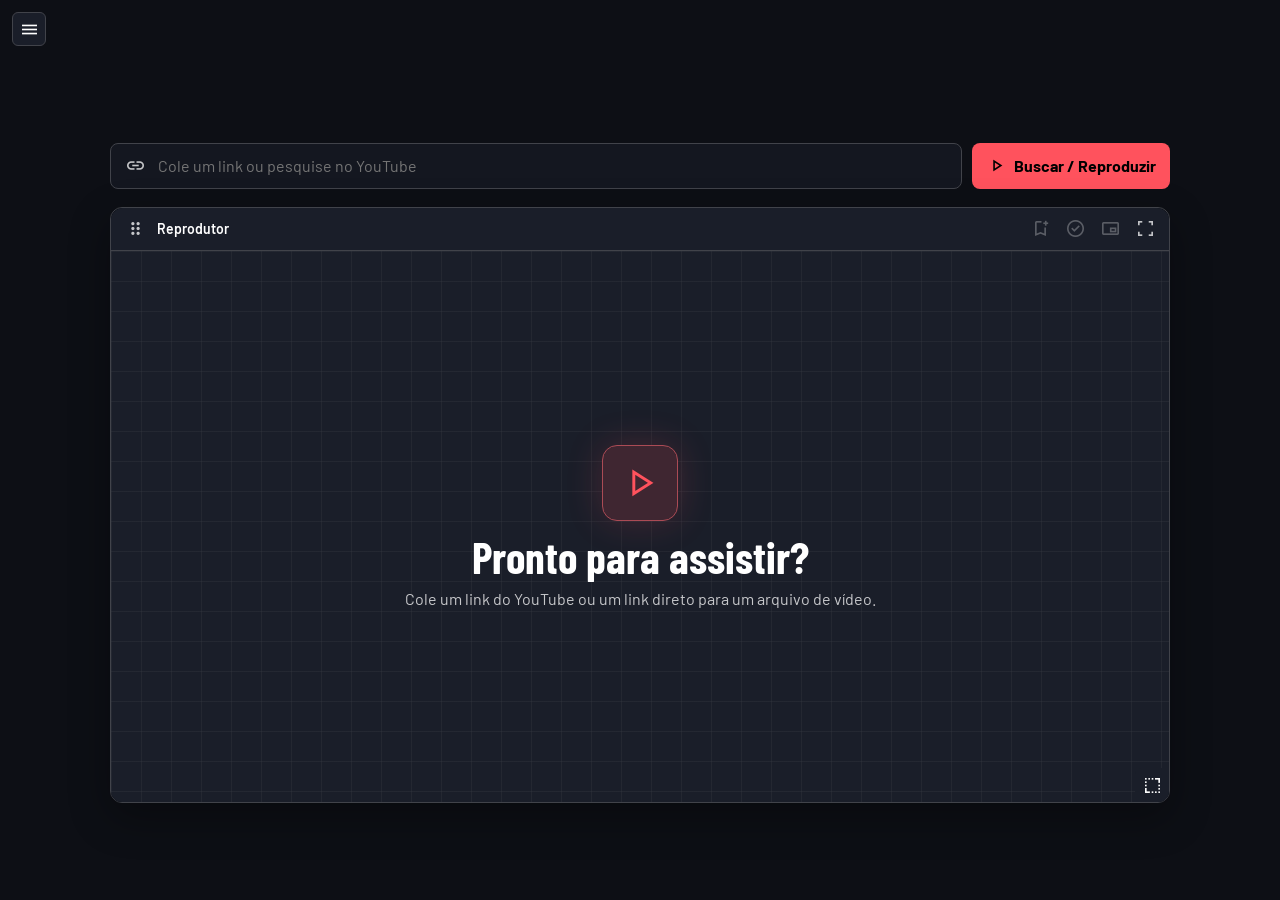
==== index.html @ 9fc49456 "Configura chave padrão para a busca do YouTube" ====
<!doctype html>
<html lang="pt-BR">
<head>
    <meta charset="utf-8">
    <meta name="viewport" content="width=device-width, initial-scale=1">
    <meta name="referrer" content="strict-origin-when-cross-origin">
    <title>Isolate — Player de vídeo</title>
    <link rel="icon" type="image/png" sizes="64x64" href="favicon.png?v=3">
    <link rel="preconnect" href="https://fonts.googleapis.com">
    <link rel="preconnect" href="https://fonts.gstatic.com" crossorigin>
    <link rel="stylesheet" href="https://fonts.googleapis.com/css2?family=Barlow:wght@400;500;600;700&family=Barlow+Condensed:wght@600;700&family=IBM+Plex+Mono:wght@400;500&display=swap">
    <link rel="stylesheet" href="https://fonts.googleapis.com/css2?family=Material+Symbols+Outlined:opsz,wght,FILL,GRAD@24,400,0,0">
    <link rel="stylesheet" href="style.css?v=youtube-search">
    <script src="script.js?v=shared-youtube-search" defer></script>
</head>
<body>
    <button id="library-toggle" class="icon-button" type="button" title="Abrir menu" aria-label="Abrir menu" aria-controls="library" aria-expanded="false"><span class="icon" aria-hidden="true">menu</span></button>
    <aside id="library" class="library" hidden inert aria-label="Biblioteca de vídeos">
        <div id="library-scroll" class="library-scroll">
            <div class="library-heading">
                <h2>Biblioteca</h2>
                <button id="library-close" class="icon-button" type="button" title="Fechar biblioteca" aria-label="Fechar biblioteca"><span class="icon" aria-hidden="true">close</span></button>
            </div>
            <nav class="library-tabs" aria-label="Seções do menu">
                <button id="videos-tab" class="button secondary" type="button" aria-controls="library-videos" aria-pressed="true">Vídeos</button>
                <button id="settings-tab" class="button secondary" type="button" aria-controls="settings" aria-pressed="false">Configurações</button>
            </nav>
            <div id="library-videos">
                <nav id="collections" aria-label="Coleções"></nav>
                <div class="folder-heading">
                    <h3><button id="playlists-toggle" type="button" aria-controls="folders" aria-expanded="true"><span class="icon" aria-hidden="true">expand_more</span> Playlists</button></h3>
                    <button id="new-folder" class="icon-button" type="button" title="Nova playlist" aria-label="Nova playlist"><span class="icon" aria-hidden="true">create_new_folder</span></button>
                </div>
                <nav id="folders" aria-label="Playlists"></nav>
                <section class="video-list" aria-labelledby="list-title">
                    <div class="list-heading">
                        <h3 id="list-title">Histórico</h3>
                        <button id="add-playlist-video" class="button secondary" type="button" hidden>
                            <span class="icon" aria-hidden="true">video_call</span> Adicionar vídeo
                        </button>
                    </div>
                    <div id="playlist-watch-actions" class="playlist-watch-actions" hidden>
                        <button id="mark-playlist-watched" class="button secondary" type="button">Marcar todos como assistidos</button>
                        <button id="unmark-playlist-watched" class="button secondary" type="button">Desmarcar todos</button>
                    </div>
                    <div id="entries"></div>
                </section>
            </div>
            <section id="settings" aria-label="Configurações" hidden>
                <label class="setting" for="theme-color">
                    Cor do tema <input id="theme-color" type="color" value="#ff525d">
                </label>
                <label class="setting" for="background-color">
                    Cor de fundo <input id="background-color" type="color" value="#0d0f15">
                </label>
                <label class="setting" for="watched-color">
                    Cor dos vídeos assistidos <input id="watched-color" type="color" value="#ff525d">
                </label>
                <label class="setting" for="start-rate">
                    Velocidade inicial
                    <select id="start-rate">
                        <option value="0.25">0,25×</option>
                        <option value="0.5">0,5×</option>
                        <option value="0.75">0,75×</option>
                        <option value="1">1×</option>
                        <option value="1.25">1,25×</option>
                        <option value="1.5">1,5×</option>
                        <option value="1.75">1,75×</option>
                        <option value="2">2×</option>
                    </select>
                </label>
                <label class="setting" for="shift-delete">
                    Atalho Shift para excluir vídeos <input id="shift-delete" type="checkbox" checked>
                </label>
                <label class="setting" for="retro-sounds">
                    Sons retrô <input id="retro-sounds" type="checkbox" checked>
                </label>
                <section class="settings-section" aria-labelledby="search-settings-title">
                    <h3 id="search-settings-title">Busca do YouTube</h3>
                    <label class="api-key-field" for="youtube-api-key">Chave pessoal da YouTube Data API (opcional)
                        <input id="youtube-api-key" type="password" autocomplete="off" spellcheck="false">
                    </label>
                    <button id="save-youtube-key" class="button secondary" type="button">Salvar chave</button>
                    <p class="settings-help">A busca usa a chave padrão do Isolate e compartilha sua cota diária. Para usar sua própria cota, salve uma chave pessoal restrita à YouTube Data API v3 e a https://carlossssz.github.io/*.</p>
                    <a href="https://console.cloud.google.com/apis/credentials" target="_blank" rel="noopener noreferrer">Configurar chave no Google Cloud</a>
                    <p id="youtube-key-status" role="status" hidden></p>
                </section>
                <section class="settings-section" aria-labelledby="backup-title">
                    <h3 id="backup-title">Backup</h3>
                    <div class="backup-actions">
                        <button id="export-backup" class="button secondary" type="button"><span class="icon" aria-hidden="true">upload</span> Exportar tudo</button>
                        <button id="import-backup" class="button secondary" type="button"><span class="icon" aria-hidden="true">download</span> Importar backup</button>
                        <button id="import-playlist" class="button secondary" type="button"><span class="icon" aria-hidden="true">playlist_add</span> Importar playlist</button>
                    </div>
                    <input id="backup-file" type="file" accept=".json,application/json" hidden>
                    <p id="backup-status" role="status" hidden></p>
                </section>
                <section class="settings-section" aria-labelledby="data-actions-title">
                    <h3 id="data-actions-title">Dados do site</h3>
                    <div class="data-actions">
                        <button id="delete-all-videos" class="button danger" type="button"><span class="icon" aria-hidden="true">delete_sweep</span> Excluir todos os vídeos</button>
                        <button id="reset-site" class="button danger" type="button"><span class="icon" aria-hidden="true">restart_alt</span> Resetar o site</button>
                    </div>
                </section>
            </section>
        </div>
        <div id="library-resize" role="separator" tabindex="0" aria-orientation="vertical" aria-label="Largura da biblioteca" aria-controls="library" aria-valuemin="230" aria-valuemax="660" aria-valuenow="288"></div>
    </aside>
    <main>
        <div class="workspace">
            <form id="load-form">
                <label class="sr-only" for="video-link">Link, ID ou pesquisa de vídeo</label>
                <div class="link-field"><span class="icon" aria-hidden="true">link</span><input id="video-link" type="text" inputmode="url" autocomplete="off" placeholder="Cole um link ou pesquise no YouTube"></div>
                <button class="button primary" type="submit"><span class="icon" aria-hidden="true">play_arrow</span> Buscar / Reproduzir</button>
            </form>
            <p id="status" role="status" hidden></p>
            <section id="youtube-search" aria-label="Resultados do YouTube" hidden>
                <div class="search-heading"><h2>Resultados do YouTube</h2><button id="close-search" class="icon-button" type="button" aria-label="Fechar resultados"><span class="icon" aria-hidden="true">close</span></button></div>
                <p id="search-status" role="status"></p>
                <button id="configure-search" class="button secondary" type="button" hidden>Configurar chave da API</button>
                <div id="search-results"></div>
                <button id="search-next" class="button secondary" type="button" hidden>Carregar mais resultados</button>
            </section>
            <div id="player-dock">
                <section id="player-shell" class="player-shell" aria-label="Reprodutor">
                    <div class="player-toolbar">
                        <button id="drag-player" class="icon-button drag" type="button" aria-label="Mover player. Use as setas no teclado." title="Arraste para mover"><span class="icon" aria-hidden="true">drag_indicator</span></button>
                        <span id="now-playing">Reprodutor</span>
                        <div class="player-actions">
                            <button id="save-video" class="icon-button" type="button" title="Salvar vídeo" aria-label="Salvar vídeo" disabled><span class="icon" aria-hidden="true">bookmark_add</span></button>
                            <button id="watch-video" class="icon-button" type="button" title="Marcar como assistido" aria-label="Marcar como assistido" aria-pressed="false" disabled><span class="icon" aria-hidden="true">check_circle</span></button>
                            <button id="pip" class="icon-button" type="button" title="Janela flutuante (Picture-in-Picture)" aria-label="Janela flutuante" disabled><span class="icon" aria-hidden="true">picture_in_picture_alt</span></button>
                            <button id="fullscreen" class="icon-button" type="button" title="Tela cheia" aria-label="Tela cheia"><span class="icon" aria-hidden="true">fullscreen</span></button>
                            <button id="dock-player" class="icon-button" type="button" title="Voltar à posição inicial" aria-label="Voltar à posição inicial" hidden><span class="icon" aria-hidden="true">keyboard_return</span></button>
                        </div>
                    </div>
                    <div id="screen">
                        <div id="media"></div>
                        <div id="wake-player" aria-hidden="true"></div>
                        <div id="empty-player">
                            <div class="play-tile icon" aria-hidden="true">play_arrow</div>
                            <h2>Pronto para assistir?</h2>
                            <p>Cole um link do YouTube ou um link direto para um arquivo de vídeo.</p>
                        </div>
                        <div id="media-error" hidden>
                            <p id="media-error-text"></p>
                            <a id="open-source" target="_blank" rel="noopener noreferrer"><span id="open-source-label">Abrir na origem</span> <span class="icon" aria-hidden="true">open_in_new</span></a>
                        </div>
                    </div>
                    <button id="resize-player" class="icon-button resize" type="button" title="Arraste para redimensionar" aria-label="Redimensionar player. Use as setas no teclado."><span class="icon" aria-hidden="true">resize_bottom_right</span></button>
                </section>
            </div>
        </div>
    </main>
    <div id="library-menu" class="library-menu" role="menu" aria-label="Opções da biblioteca" hidden>
        <button id="playlist-menu-add" data-menu-kind="playlist" type="button" role="menuitem"><span class="icon" aria-hidden="true">create_new_folder</span> Adicionar subpasta</button>
        <button id="playlist-menu-settings" data-menu-kind="playlist" type="button" role="menuitem"><span class="icon" aria-hidden="true">settings</span> Configurações da pasta</button>
        <button id="playlist-menu-export" data-menu-kind="playlist" type="button" role="menuitem"><span class="icon" aria-hidden="true">upload</span> Exportar playlist</button>
        <button id="playlist-menu-delete" data-menu-kind="playlist" type="button" role="menuitem"><span class="icon" aria-hidden="true">delete</span> Excluir pasta</button>
        <button id="video-menu-new-tab" data-menu-kind="video" type="button" role="menuitem"><span class="icon" aria-hidden="true">open_in_new</span> Assistir em outra guia</button>
        <button id="video-menu-manage" data-menu-kind="video" type="button" role="menuitem"><span class="icon" aria-hidden="true">settings</span> Gerenciar vídeo</button>
        <button id="history-menu-clear" data-menu-kind="history" type="button" role="menuitem"><span class="icon" aria-hidden="true">delete_sweep</span> Limpar histórico</button>
    </div>
    <div id="video-title-tooltip" aria-hidden="true" hidden></div>
    <dialog id="editor" aria-labelledby="editor-title">
        <form id="editor-form">
            <h2 id="editor-title"></h2>
            <div id="editor-fields"></div>
            <p id="editor-error" role="alert" hidden></p>
            <div class="dialog-actions">
                <button id="delete-item" class="button danger" type="button" hidden>Excluir</button>
                <button id="cancel-edit" class="button secondary" type="button">Cancelar</button>
                <button id="commit-edit" class="button primary" type="submit">Salvar</button>
            </div>
        </form>
    </dialog>
</body>
</html>
---- style.css ----
:root {
    color-scheme: dark;
    --background: #0d0f15;
    --panel: #12151e;
    --surface: #171b26;
    --line: #2a3040;
    --muted: #a0a8ba;
    --text: #f0f2fa;
    --page-text: var(--text);
    --surface-text: var(--text);
    --hover-text: var(--text);
    --surface-muted: var(--muted);
    --surface-hover: #232938;
    --panel-accent-text: var(--accent);
    --surface-accent-text: var(--accent);
    --selected-text: var(--accent);
    --watched-text: var(--watched-glow, var(--accent));
    --error-text: #ffacb6;
    --accent: #ff525d;
    --accent-ink: #100b0e;
    font: 16px Barlow, system-ui, sans-serif;
}
* { box-sizing: border-box; }
[hidden] { display: none !important; }
body { margin: 0; min-height: 100vh; background: var(--background); color: var(--page-text); }
button, input, select { font: inherit; }
button { cursor: pointer; }
button:disabled { opacity: .38; cursor: default; }
:focus-visible { outline: 2px solid var(--accent); outline-offset: 3px; }
h1, h2, h3, p { margin: 0; }
.icon { font-family: "Material Symbols Outlined"; font-size: 21px; font-weight: normal; font-style: normal; line-height: 1; letter-spacing: normal; text-transform: none; white-space: nowrap; font-feature-settings: "liga"; display: inline-block; flex-shrink: 0; width: 1em; overflow: hidden; text-align: center; }
.sr-only { position: absolute; width: 1px; height: 1px; overflow: hidden; clip-path: inset(50%); white-space: nowrap; }
.library { position: fixed; inset: 0 auto 0 0; z-index: 6; width: min(var(--library-width, 288px), calc(100vw - 28px)); background: var(--panel); color: var(--text); border-right: 1px solid var(--line); overflow: hidden; box-shadow: 10px 0 35px #0008; }
.library-scroll {
    position: absolute;
    inset: 0 20px 0 0;
    padding: 10px 8px 24px 16px;
    overflow: hidden auto;
    overscroll-behavior: contain;
    --scroll-thumb: color-mix(in srgb, var(--accent) 72%, var(--panel));
    --scroll-track: var(--background);
    scrollbar-width: thin;
    scrollbar-color: var(--scroll-thumb) var(--scroll-track);
}
.library-scroll::-webkit-scrollbar { width: 7px; }
.library-scroll::-webkit-scrollbar-track { background: var(--scroll-track); }
.library-scroll::-webkit-scrollbar-thumb { border-radius: 8px; background: var(--scroll-thumb); }
.library-heading { display: flex; align-items: center; justify-content: space-between; gap: 10px; margin: 0 1px 12px 8px; }
#library-resize { position: absolute; inset: 0 0 0 auto; width: 12px; z-index: 1; cursor: ew-resize; touch-action: none; }
#library-resize:focus-visible { outline-offset: -2px; }
#library-resize::after { content: ""; position: absolute; top: calc(50% - 15px); right: 3px; width: 3px; height: 30px; border-radius: 3px; background: var(--muted); }
#library-resize:hover, #library-resize:focus-visible, #library-resize.resizing { background: color-mix(in srgb, var(--accent) 25%, transparent); border-right: 2px solid var(--accent); }
.library h2 { font-size: 22px; }
.library nav { display: grid; gap: 4px; }
.collection { display: flex; align-items: center; gap: 10px; min-width: 0; width: 100%; padding: 9px; border: 1px solid transparent; border-radius: 7px; background: transparent; color: var(--muted); text-align: left; }
.collection:hover, .icon-button:hover:not(:disabled) { color: var(--hover-text); background: var(--surface-hover); }
.collection[aria-current="true"] { color: var(--selected-text); background: color-mix(in srgb, var(--accent) 12%, var(--panel)); border-color: color-mix(in srgb, var(--accent) 33%, var(--line)); }
.playlist-row { display: flex; align-items: center; gap: 2px; min-width: 0; padding-left: var(--playlist-indent, 0px); }
.playlist-row > .playlist-toggle { height: 30px; }
.playlist-toggle .icon { font-size: 18px; }
.library-menu { position: fixed; z-index: 9; display: grid; gap: 2px; width: max-content; max-width: calc(100vw - 16px); padding: 4px; border: 1px solid var(--line); border-radius: 8px; background: var(--surface); box-shadow: 0 6px 18px #0008; }
.library-menu button { display: flex; align-items: center; gap: 8px; padding: 8px 10px; border: 0; border-radius: 5px; background: transparent; color: var(--surface-text); text-align: left; }
.library-menu button:hover, .library-menu button:focus-visible { color: var(--panel-accent-text); background: var(--panel); }
.playlist-row > .playlist-toggle { flex: 0 0 22px; width: 22px; }
#folders .collection { flex: 1; gap: 5px; padding-inline: 5px; }
.collection-label { flex: 1; min-width: 0; overflow-wrap: anywhere; }
.count { font: 11px "IBM Plex Mono", monospace; }
.folder-heading, .list-heading { display: flex; justify-content: space-between; align-items: center; min-height: 36px; gap: 6px; padding-left: 8px; }
.list-heading { flex-wrap: wrap; margin-bottom: 6px; }
.list-heading h3 { overflow-wrap: anywhere; }
#add-playlist-video { min-height: 31px; padding: 4px 7px; font-size: 13px; }
#add-playlist-video .icon { font-size: 18px; }
.playlist-watch-actions { display: flex; flex-wrap: wrap; gap: 6px; margin-bottom: 8px; }
.playlist-watch-actions .button { min-height: 31px; padding: 4px 7px; font-size: 13px; }
.folder-heading { margin-top: 18px; }
.video-list { container: video-list / inline-size; margin-top: 22px; padding-top: 11px; border-top: 1px solid var(--line); }
.list-empty { color: var(--muted); font-size: 14px; padding: 7px 8px; }
#entries { display: grid; grid-template-columns: repeat(auto-fill, minmax(min(100%, 185px), 1fr)); gap: 8px; }
.entry { --card-accent: var(--accent); --card-accent-ink: var(--accent-ink); --card-accent-text: var(--surface-accent-text); position: relative; width: 100%; max-width: 232px; min-width: 0; background: var(--surface); border: 1px solid var(--line); border-radius: 8px; }
.entry.is-watched {
    --card-accent: var(--watched-glow, var(--accent));
    --card-accent-ink: var(--watched-ink, var(--accent-ink));
    --card-accent-text: var(--watched-text);
    border-color: color-mix(in srgb, var(--card-accent) 48%, var(--line));
    box-shadow: 0 0 12px color-mix(in srgb, var(--card-accent) 28%, transparent);
}
.entry.is-watched small { color: var(--watched-text); }
.entry-watch { position: absolute; top: 11px; left: 11px; display: grid; place-items: center; width: 28px; height: 28px; border-radius: 5px; background: #10131bf2; opacity: 0; pointer-events: none; cursor: pointer; }
.entry-watch input { position: absolute; inset: 0; width: 100%; height: 100%; margin: 0; opacity: 0; cursor: pointer; }
.entry-watch-box { display: grid; place-items: center; width: 16px; height: 16px; border: 1px solid var(--muted); border-radius: 3px; background: var(--panel); pointer-events: none; }
.entry-watch input:checked + .entry-watch-box { background: var(--card-accent); border-color: var(--card-accent); }
.entry-watch input:checked + .entry-watch-box::before { content: ""; width: 10px; height: 10px; background: var(--card-accent-ink); clip-path: polygon(0 50%, 15% 35%, 40% 60%, 85% 15%, 100% 30%, 40% 90%); }
.entry-watch input:focus-visible + .entry-watch-box { outline: 2px solid var(--card-accent); outline-offset: 2px; }
.entry:has(.entry-preview:hover, .entry-watch:hover, .entry-watch:focus-within) .entry-watch { opacity: 1; pointer-events: auto; }
.entry:has(.entry-preview:hover, .entry-watch:hover, .entry-watch:focus-within) .entry-preview .watched { visibility: hidden; }
@media (hover: none) {
    .entry-watch { opacity: 1; pointer-events: auto; }
    .entry-preview .watched { visibility: hidden; }
}
.entry.current { border-color: color-mix(in srgb, var(--card-accent) 65%, var(--line)); }
.entry-play { display: grid; grid-template-columns: minmax(0, 1fr); gap: 3px; width: 100%; min-width: 0; text-align: left; border: 0; border-radius: inherit; background: transparent; color: var(--surface-text); padding: 7px; }
.entry-play:hover { color: var(--card-accent-text); }
.entry-title { overflow: hidden; text-overflow: ellipsis; white-space: nowrap; margin-top: 3px; }
.entry small { display: block; color: var(--surface-muted); }
.entry .watched { color: var(--card-accent); }
.icon-button[aria-pressed="true"] { color: var(--surface-accent-text); }
main { display: grid; place-items: center; min-height: 100dvh; padding: 62px 12px 16px; min-width: 0; }
.workspace { width: min(100%, 1060px); min-width: 0; }
.setting input[type="color"] { appearance: none; cursor: pointer; width: 25px; height: 25px; border: 0; background: transparent; padding: 3px; }
.setting input[type="color"]::-webkit-color-swatch-wrapper { padding: 0; }
.setting input[type="color"]::-webkit-color-swatch { border: 1px solid var(--line); border-radius: 4px; }
.setting input[type="color"]::-moz-color-swatch { border: 1px solid var(--line); border-radius: 4px; }
#load-form { display: flex; gap: 10px; margin-bottom: 18px; }
.link-field { display: flex; align-items: center; gap: 10px; padding: 0 14px; flex: 1; min-width: 0; min-height: 46px; border: 1px solid var(--line); border-radius: 8px; color: var(--muted); background: var(--panel); }
.link-field:focus-within { border-color: var(--accent); }
.link-field input { width: 100%; min-width: 0; outline: none; border: 0; background: transparent; color: var(--text); }
.button { display: inline-flex; align-items: center; justify-content: center; gap: 7px; border: 1px solid transparent; border-radius: 8px; min-height: 37px; padding: 6px 13px; font-weight: 700; }
.primary { color: var(--accent-ink); background: var(--accent); }
.primary:hover { background: var(--accent-hover, var(--accent)); }
.secondary { color: var(--surface-text); background: var(--surface); border-color: var(--line); }
.secondary:hover { color: var(--hover-text); background: var(--surface-hover); }
.danger { color: #ffacb6; background: #36212a; margin-right: auto; }
.icon-button { display: inline-grid; flex: 0 0 auto; place-items: center; width: 34px; height: 34px; padding: 0; border: 0; border-radius: 6px; background: transparent; color: var(--muted); }
#status { color: var(--page-text); margin-bottom: 13px; }
#player-dock { width: 100%; aspect-ratio: 16 / 9; min-height: 220px; position: relative; }
.player-shell { display: flex; flex-direction: column; width: 100%; height: 100%; position: relative; background: #090b11; border: 1px solid var(--line); border-radius: 12px; box-shadow: 0 14px 42px #0005; }
.player-shell.floating { position: fixed; z-index: 5; }
.player-shell:fullscreen { border: 0; border-radius: 0; }
.player-shell:fullscreen .drag, .player-shell:fullscreen .resize { display: none; }
.player-toolbar { display: flex; align-items: center; padding: 4px 7px; gap: 5px; border-bottom: 1px solid var(--line); border-radius: 12px 12px 0 0; background: var(--surface); color: var(--surface-text); min-height: 43px; }
#now-playing { flex: 1; min-width: 0; overflow: hidden; text-overflow: ellipsis; white-space: nowrap; font-weight: 600; font-size: 14px; }
.player-toolbar .icon-button { color: var(--surface-muted); }
.player-toolbar .icon-button[aria-pressed="true"] { color: var(--surface-accent-text); }
.player-actions { display: flex; gap: 1px; }
.drag { cursor: grab; touch-action: none; }
.resize { position: absolute; right: 0; bottom: 0; z-index: 2; cursor: nwse-resize; touch-action: none; color: var(--surface-text); background: var(--surface); border-radius: 6px 0 11px 0; }
#screen { flex: 1; min-height: 0; position: relative; overflow: hidden; border-radius: 0 0 11px 11px; }
#media, #media iframe, #media video { width: 100%; height: 100%; border: 0; display: block; background: #090b11; }
#media iframe, #media video { -webkit-user-drag: none; }
#empty-player, #media-error { position: absolute; inset: 0; display: flex; flex-direction: column; align-items: center; justify-content: center; text-align: center; padding: 18px; gap: 10px; color: var(--surface-text); background: linear-gradient(color-mix(in srgb, var(--line) 26%, transparent) 1px, transparent 1px), linear-gradient(90deg, color-mix(in srgb, var(--line) 26%, transparent) 1px, transparent 1px), var(--surface); background-size: 30px 30px, 30px 30px, auto; }
#empty-player h2 { font: 700 clamp(24px, 4vw, 44px)/1 "Barlow Condensed", sans-serif; }
#empty-player p, #media-error p { color: var(--surface-muted); }
.play-tile { display: grid; place-items: center; width: clamp(40px, 8vw, 76px); aspect-ratio: 1; border: 1px solid color-mix(in srgb, var(--accent) 56%, var(--line)); color: var(--accent); background: color-mix(in srgb, var(--accent) 16%, var(--surface)); box-shadow: 0 0 36px color-mix(in srgb, var(--accent) 19%, transparent); border-radius: 15px; font-size: clamp(25px, 5vw, 46px); margin-bottom: 4px; }
#media-error a { color: var(--surface-accent-text); display: flex; align-items: center; gap: 6px; }
dialog { width: min(440px, calc(100% - 26px)); border: 1px solid var(--line); border-radius: 12px; background: var(--panel); color: var(--text); padding: 24px; }
dialog::backdrop { background: #06080bc4; }
#editor-title { overflow-wrap: anywhere; }
#editor-fields { display: grid; gap: 12px; margin: 16px 0; }
#editor-fields label { display: grid; gap: 5px; color: var(--muted); }
#editor-fields label:has(input[type="checkbox"]) { display: flex; align-items: center; flex-direction: row-reverse; justify-content: flex-end; gap: 8px; }
#editor-fields input:not([type="checkbox"]), #editor-fields select { min-width: 0; padding: 8px 10px; border-radius: 7px; border: 1px solid var(--line); color: var(--page-text); background: var(--background); }
#editor-error { margin-bottom: 12px; color: var(--error-text); }
.dialog-actions { display: flex; justify-content: flex-end; gap: 8px; }
@media (max-width: 760px) {
    .player-actions .icon-button { width: 30px; }
}
@media (max-width: 410px) {
    #load-form .primary .icon { display: none; }
    .link-field { padding: 0 7px; gap: 4px; }
}

body { -webkit-user-select: none; user-select: none; }
#video-link, .editable-link { -webkit-user-select: text; user-select: text; }
#library-toggle { position: fixed; z-index: 6; top: 12px; left: 12px; color: var(--surface-text); border: 1px solid var(--line); background: var(--surface); }
#library-toggle:hover { border-color: var(--accent); }
.library { z-index: 7; }
@media (prefers-reduced-motion: no-preference) {
    .library {
        transform: translateX(0);
        visibility: visible;
        transition: transform 190ms ease-out, visibility 0s;
    }
    .library[hidden] {
        display: block !important;
        transform: translateX(-100%);
        visibility: hidden;
        pointer-events: none;
        transition-delay: 0s, 190ms;
    }
}
.library .library-tabs { display: flex; flex-wrap: wrap; margin-bottom: 15px; }
.library-tabs .button { flex: 1; }
.library-tabs [aria-pressed="true"] { color: var(--surface-accent-text); border-color: color-mix(in srgb, var(--accent) 55%, var(--line)); }
#settings { display: grid; gap: 4px; }
.setting { display: flex; align-items: center; justify-content: space-between; gap: 8px; padding: 10px 8px; border-bottom: 1px solid var(--line); }
.setting select { padding: 4px 6px; border: 1px solid var(--line); border-radius: 6px; background: var(--surface); color: var(--surface-text); }
.setting input[type="checkbox"] { accent-color: var(--accent); }
.settings-section { display: grid; gap: 9px; padding: 12px 8px; }
.settings-section h3 { font-size: 16px; }
.backup-actions { display: flex; flex-wrap: wrap; gap: 6px; }
.backup-actions .button { flex: 1 1 auto; }
.data-actions { display: grid; gap: 6px; }
.data-actions .button { justify-content: flex-start; margin: 0; }
#backup-status { color: var(--muted); font-size: 14px; }
#wake-player { display: none; position: absolute; inset: 0; z-index: 1; }
.focus-player main { padding: 0 12px; }
.focus-player .workspace { width: min(100%, 1340px, calc(100dvh * 16 / 9)); }
.focus-player #load-form { position: fixed; z-index: 6; top: 12px; left: 50%; transform: translateX(-50%); width: min(calc(100% - 120px), 740px); margin: 0; }
.focus-player #status { position: fixed; z-index: 6; top: 62px; left: 50%; transform: translateX(-50%); max-width: calc(100% - 24px); width: max-content; padding: 7px 11px; border-radius: 6px; background: var(--panel); color: var(--text); }
.focus-player #player-dock { min-height: 0; }
.focus-player .player-shell, .focus-player #screen { border: 0; border-radius: 0; box-shadow: none; }
.focus-player .player-toolbar { position: absolute; z-index: 3; inset: 0 0 auto; border-radius: 0; background: var(--surface); }
.controls-idle { cursor: none; }
.controls-idle #video-title-tooltip, .controls-idle #library-toggle, .controls-idle .library, .controls-idle #load-form, .controls-idle #status,
.controls-idle .player-toolbar, .controls-idle #resize-player { visibility: hidden; }
body:has(#library:not([hidden])) #screen:has(iframe) #wake-player { display: block; }
.controls-idle #wake-player { display: block; cursor: none; }

@media (max-width: 520px) {
    .focus-player #load-form { left: 54px; right: 12px; width: auto; transform: none; gap: 6px; }
    .focus-player #load-form .primary .icon, .focus-player .link-field > .icon { display: none; }
}
#playlists-toggle { display: flex; align-items: center; gap: 5px; padding: 5px 0; background: none; border: 0; color: var(--muted); font: inherit; text-transform: inherit; letter-spacing: inherit; }
#playlists-toggle:hover { color: var(--text); }
#playlists-toggle .icon { font-size: 16px; }
#playlists-toggle[aria-expanded="false"] .icon { transform: rotate(-90deg); }

.entry-preview { position: relative; display: grid; place-items: center; width: 100%; max-width: 216px; aspect-ratio: 16 / 9; overflow: hidden; border-radius: 5px; background: #0d0f15; }
.entry-preview .watched { position: absolute; z-index: 1; top: 5px; left: 5px; width: 23px; height: 23px; padding: 3px; border-radius: 5px; background: #10131be8; font-size: 17px; }
.entry-delete { position: absolute; top: 7px; left: 7px; width: calc(100% - 14px); max-width: 216px; aspect-ratio: 16 / 9; }
.entry:has(.entry-position-button) small { display: flex; align-items: center; min-height: 22px; padding-right: 44px; }
.entry-position-button { position: absolute; right: 7px; bottom: 7px; min-width: 26px; height: 22px; padding: 2px 5px; border: 1px solid #ffffff22; border-radius: 5px; background: var(--panel); color: var(--text); font: 500 12px "IBM Plex Mono", monospace; pointer-events: auto; }
.entry-position-button:hover { color: var(--panel-accent-text); border-color: var(--card-accent); }
.entry-delete { display: none; z-index: 3; place-items: center; padding: 0; border: 0; border-radius: 5px; background: #080b12d9; color: var(--card-accent); }
.entry-delete .icon { font-size: 58px; }
.shift-delete-active .entry:has(.entry-preview:hover, .entry-watch:hover, .entry-delete:hover) .entry-delete { display: grid; }
.entry-preview img { position: absolute; inset: 0; width: 100%; height: 100%; object-fit: cover; }

#video-title-tooltip { position: fixed; z-index: 10; width: max-content; max-width: min(320px, calc(100vw - 16px)); padding: 7px 10px; border: 1px solid var(--line); border-radius: 6px; background: var(--panel); color: var(--text); box-shadow: 0 6px 18px #0008; overflow-wrap: anywhere; pointer-events: none; font-size: 14px; }

@container video-list (width < 378px) {
    .entry, .entry-preview, .entry-delete { max-width: none; }
}

.api-key-field { display: grid; gap: 6px; }
.api-key-field input { width: 100%; min-width: 0; padding: 8px; border: 1px solid var(--line); border-radius: 6px; background: var(--background); color: var(--page-text); }
.settings-help, #youtube-key-status { font-size: 13px; color: var(--muted); }
#settings a { color: var(--panel-accent-text); overflow-wrap: anywhere; }
#youtube-search { position: fixed; z-index: 6; top: 76px; left: 50%; transform: translateX(-50%); width: min(1060px, calc(100vw - 24px)); max-height: calc(100dvh - 90px); overflow-y: auto; padding: 16px; border: 1px solid var(--line); border-radius: 10px; background: var(--panel); color: var(--text); box-shadow: 0 14px 40px #0007; scrollbar-width: thin; scrollbar-color: var(--accent) var(--panel); }
.search-heading { display: flex; justify-content: space-between; align-items: center; gap: 8px; margin-bottom: 10px; }
.search-heading h2 { font-size: 20px; }
#search-status { color: var(--muted); }
#search-status:not(:empty), #configure-search { margin-bottom: 12px; }
#search-results { display: grid; grid-template-columns: repeat(auto-fill, minmax(min(100%, 220px), 1fr)); gap: 12px; }
.search-card { min-width: 0; padding: 8px; border: 1px solid var(--line); border-radius: 8px; background: var(--surface); color: var(--surface-text); }
.search-card img { display: block; width: 100%; aspect-ratio: 16 / 9; object-fit: cover; border-radius: 5px; }
.search-card h3 { margin-top: 8px; font-size: 16px; overflow-wrap: anywhere; }
.search-card p { margin: 5px 0 10px; font-size: 14px; color: var(--surface-muted); }
.search-card-actions { display: flex; flex-wrap: wrap; gap: 6px; }
.search-card-actions .button { font-size: 13px; }
#search-next { margin-top: 14px; }
#youtube-api-key { -webkit-user-select: text; user-select: text; }
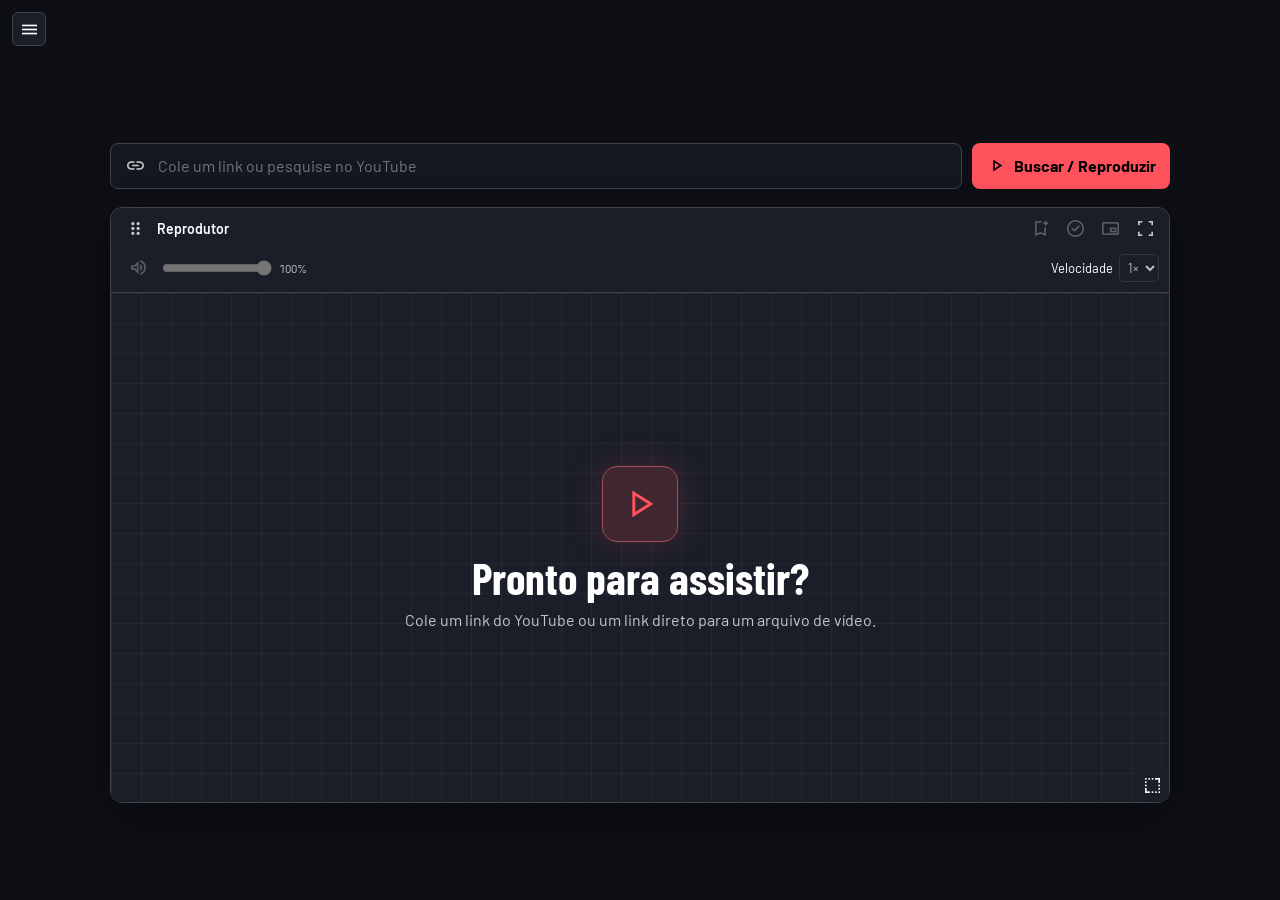
==== commit bf6c2684: "Adiciona volume e velocidade à barra do player" ====
--- a/index.html
+++ b/index.html
@@ -10,8 +10,8 @@
     <link rel="preconnect" href="https://fonts.gstatic.com" crossorigin>
     <link rel="stylesheet" href="https://fonts.googleapis.com/css2?family=Barlow:wght@400;500;600;700&family=Barlow+Condensed:wght@600;700&family=IBM+Plex+Mono:wght@400;500&display=swap">
     <link rel="stylesheet" href="https://fonts.googleapis.com/css2?family=Material+Symbols+Outlined:opsz,wght,FILL,GRAD@24,400,0,0">
-    <link rel="stylesheet" href="style.css?v=youtube-search">
-    <script src="script.js?v=shared-youtube-search" defer></script>
+    <link rel="stylesheet" href="style.css?v=playback-controls">
+    <script src="script.js?v=playback-controls" defer></script>
 </head>
 <body>
     <button id="library-toggle" class="icon-button" type="button" title="Abrir menu" aria-label="Abrir menu" aria-controls="library" aria-expanded="false"><span class="icon" aria-hidden="true">menu</span></button>
@@ -133,6 +133,12 @@
                             <button id="fullscreen" class="icon-button" type="button" title="Tela cheia" aria-label="Tela cheia"><span class="icon" aria-hidden="true">fullscreen</span></button>
                             <button id="dock-player" class="icon-button" type="button" title="Voltar à posição inicial" aria-label="Voltar à posição inicial" hidden><span class="icon" aria-hidden="true">keyboard_return</span></button>
                         </div>
+                        <div class="playback-controls">
+                            <button id="player-mute" class="icon-button" type="button" aria-label="Silenciar vídeo" title="Silenciar vídeo" disabled><span class="icon" aria-hidden="true">volume_up</span></button>
+                            <label class="volume-control"><span class="sr-only">Volume do vídeo</span><input id="player-volume" type="range" min="0" max="100" step="1" value="100" disabled></label>
+                            <output id="player-volume-value" for="player-volume">100%</output>
+                            <label class="speed-control" for="player-speed">Velocidade <select id="player-speed" disabled><option value="1">1×</option></select></label>
+                        </div>
                     </div>
                     <div id="screen">
                         <div id="media"></div>
--- a/style.css
+++ b/style.css
@@ -249,4 +249,16 @@
 .search-card-actions { display: flex; flex-wrap: wrap; gap: 6px; }
 .search-card-actions .button { font-size: 13px; }
 #search-next { margin-top: 14px; }
-#youtube-api-key { -webkit-user-select: text; user-select: text; }+#youtube-api-key { -webkit-user-select: text; user-select: text; }
+.player-toolbar { flex-wrap: wrap; }
+.playback-controls { display: flex; flex: 1 0 100%; align-items: center; gap: 7px; min-width: 0; padding: 0 3px 3px; }
+.volume-control { display: flex; flex: 0 1 110px; min-width: 40px; }
+#player-volume { width: 100%; margin: 0; accent-color: var(--accent); cursor: pointer; }
+#player-volume-value { min-width: 36px; font-size: 12px; font-variant-numeric: tabular-nums; color: var(--surface-muted); }
+.speed-control { display: flex; align-items: center; gap: 6px; margin-left: auto; font-size: 13px; color: var(--surface-text); }
+#player-speed { max-width: 76px; padding: 4px; border: 1px solid var(--line); border-radius: 5px; color: var(--surface-text); background: var(--surface); }
+@media (max-width: 410px) {
+    .speed-control { font-size: 12px; gap: 3px; }
+    .volume-control { flex-basis: 65px; }
+    .playback-controls { gap: 4px; }
+}
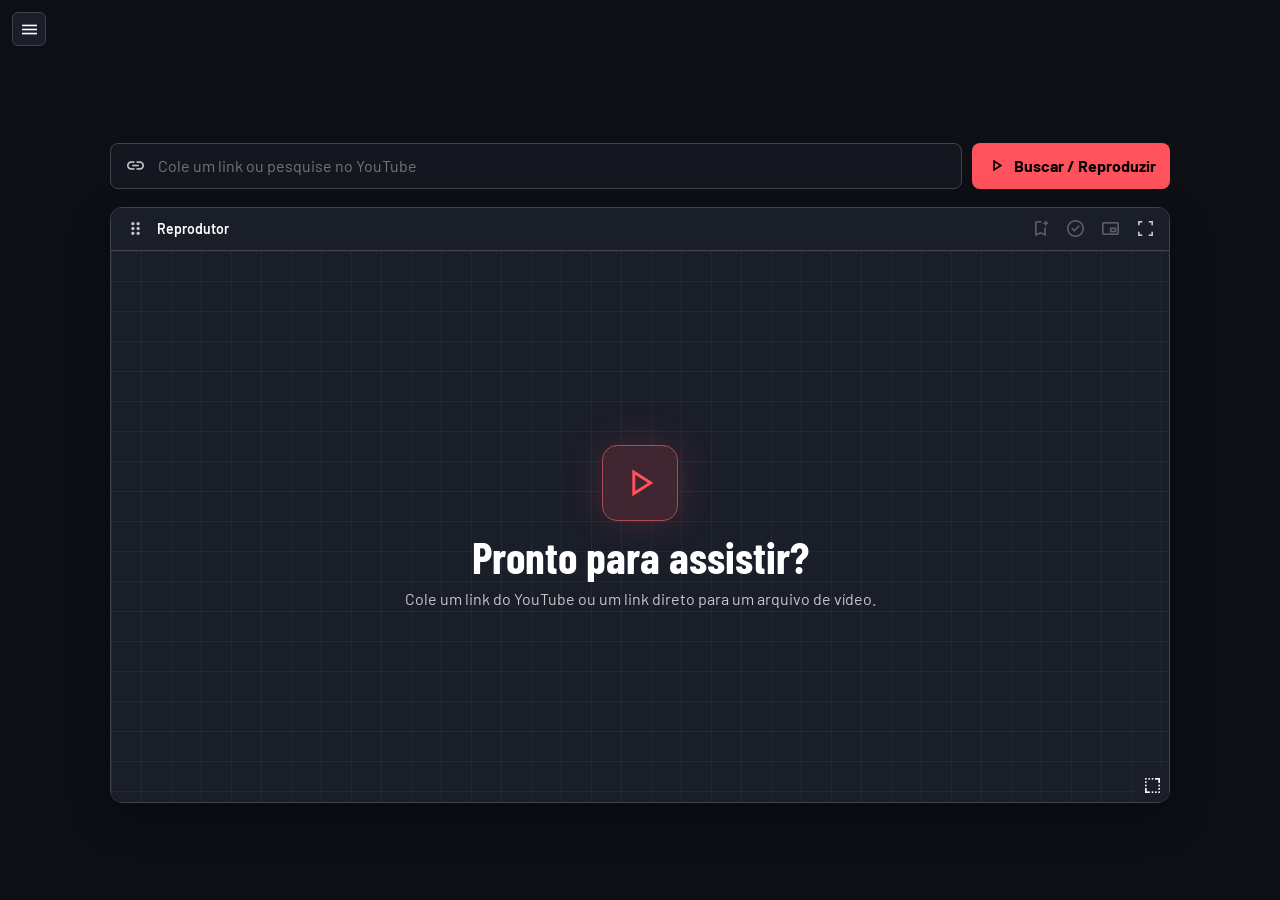
==== commit 35324e2b: "Usa os controles padrão do YouTube" ====
--- a/index.html
+++ b/index.html
@@ -10,8 +10,8 @@
     <link rel="preconnect" href="https://fonts.gstatic.com" crossorigin>
     <link rel="stylesheet" href="https://fonts.googleapis.com/css2?family=Barlow:wght@400;500;600;700&family=Barlow+Condensed:wght@600;700&family=IBM+Plex+Mono:wght@400;500&display=swap">
     <link rel="stylesheet" href="https://fonts.googleapis.com/css2?family=Material+Symbols+Outlined:opsz,wght,FILL,GRAD@24,400,0,0">
-    <link rel="stylesheet" href="style.css?v=playback-controls">
-    <script src="script.js?v=playback-controls" defer></script>
+    <link rel="stylesheet" href="style.css?v=youtube-native-controls">
+    <script src="script.js?v=youtube-native-controls" defer></script>
 </head>
 <body>
     <button id="library-toggle" class="icon-button" type="button" title="Abrir menu" aria-label="Abrir menu" aria-controls="library" aria-expanded="false"><span class="icon" aria-hidden="true">menu</span></button>
@@ -133,12 +133,6 @@
                             <button id="fullscreen" class="icon-button" type="button" title="Tela cheia" aria-label="Tela cheia"><span class="icon" aria-hidden="true">fullscreen</span></button>
                             <button id="dock-player" class="icon-button" type="button" title="Voltar à posição inicial" aria-label="Voltar à posição inicial" hidden><span class="icon" aria-hidden="true">keyboard_return</span></button>
                         </div>
-                        <div class="playback-controls">
-                            <button id="player-mute" class="icon-button" type="button" aria-label="Silenciar vídeo" title="Silenciar vídeo" disabled><span class="icon" aria-hidden="true">volume_up</span></button>
-                            <label class="volume-control"><span class="sr-only">Volume do vídeo</span><input id="player-volume" type="range" min="0" max="100" step="1" value="100" disabled></label>
-                            <output id="player-volume-value" for="player-volume">100%</output>
-                            <label class="speed-control" for="player-speed">Velocidade <select id="player-speed" disabled><option value="1">1×</option></select></label>
-                        </div>
                     </div>
                     <div id="screen">
                         <div id="media"></div>
--- a/style.css
+++ b/style.css
@@ -249,16 +249,4 @@
 .search-card-actions { display: flex; flex-wrap: wrap; gap: 6px; }
 .search-card-actions .button { font-size: 13px; }
 #search-next { margin-top: 14px; }
-#youtube-api-key { -webkit-user-select: text; user-select: text; }
-.player-toolbar { flex-wrap: wrap; }
-.playback-controls { display: flex; flex: 1 0 100%; align-items: center; gap: 7px; min-width: 0; padding: 0 3px 3px; }
-.volume-control { display: flex; flex: 0 1 110px; min-width: 40px; }
-#player-volume { width: 100%; margin: 0; accent-color: var(--accent); cursor: pointer; }
-#player-volume-value { min-width: 36px; font-size: 12px; font-variant-numeric: tabular-nums; color: var(--surface-muted); }
-.speed-control { display: flex; align-items: center; gap: 6px; margin-left: auto; font-size: 13px; color: var(--surface-text); }
-#player-speed { max-width: 76px; padding: 4px; border: 1px solid var(--line); border-radius: 5px; color: var(--surface-text); background: var(--surface); }
-@media (max-width: 410px) {
-    .speed-control { font-size: 12px; gap: 3px; }
-    .volume-control { flex-basis: 65px; }
-    .playback-controls { gap: 4px; }
-}+#youtube-api-key { -webkit-user-select: text; user-select: text; }
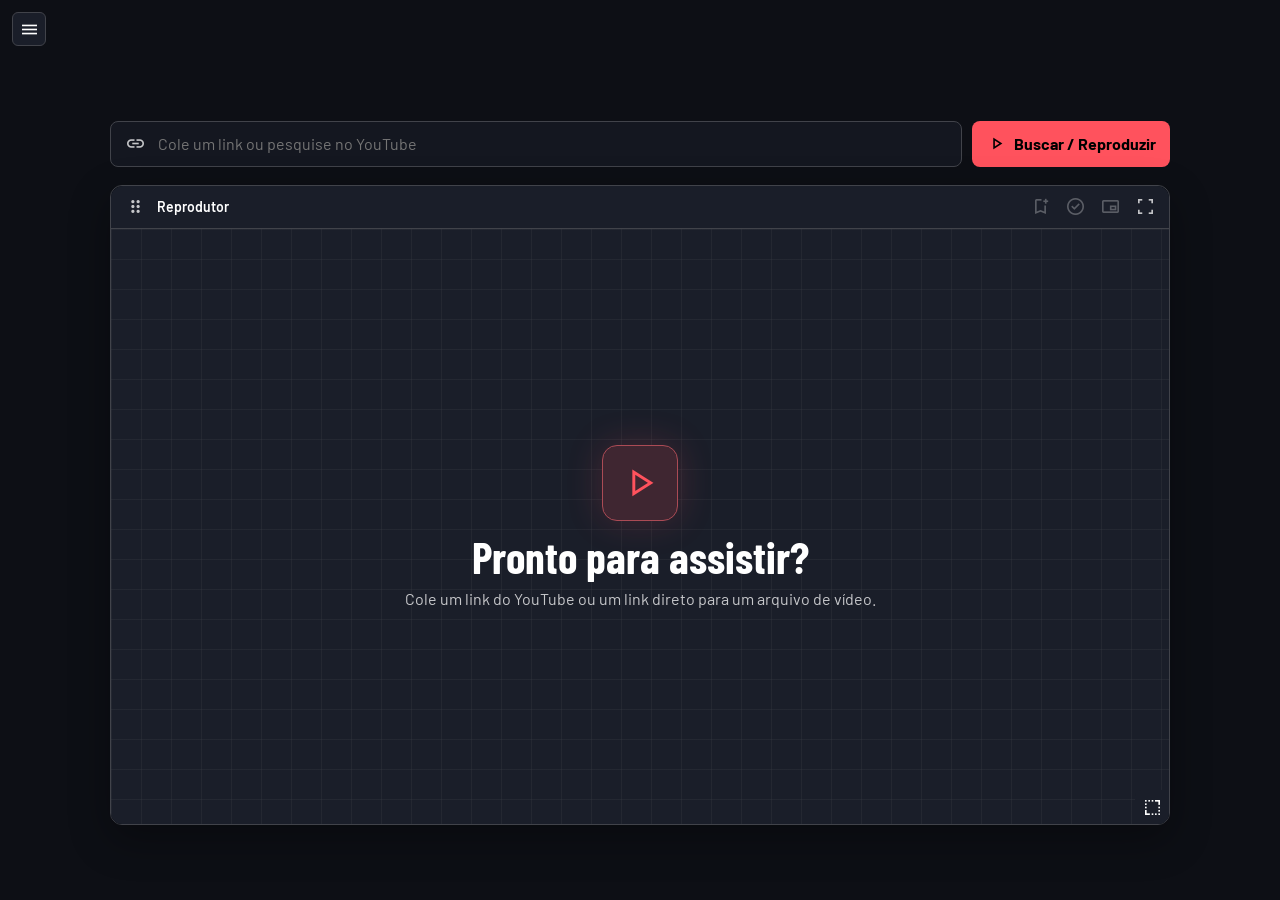
==== commit 4ff9e0d9: "Ajusta a área inicial de vídeo para 16:9" ====
--- a/index.html
+++ b/index.html
@@ -10,7 +10,7 @@
     <link rel="preconnect" href="https://fonts.gstatic.com" crossorigin>
     <link rel="stylesheet" href="https://fonts.googleapis.com/css2?family=Barlow:wght@400;500;600;700&family=Barlow+Condensed:wght@600;700&family=IBM+Plex+Mono:wght@400;500&display=swap">
     <link rel="stylesheet" href="https://fonts.googleapis.com/css2?family=Material+Symbols+Outlined:opsz,wght,FILL,GRAD@24,400,0,0">
-    <link rel="stylesheet" href="style.css?v=youtube-native-controls">
+    <link rel="stylesheet" href="style.css?v=video-ratio">
     <script src="script.js?v=youtube-native-controls" defer></script>
 </head>
 <body>
--- a/style.css
+++ b/style.css
@@ -122,19 +122,21 @@
 .danger { color: #ffacb6; background: #36212a; margin-right: auto; }
 .icon-button { display: inline-grid; flex: 0 0 auto; place-items: center; width: 34px; height: 34px; padding: 0; border: 0; border-radius: 6px; background: transparent; color: var(--muted); }
 #status { color: var(--page-text); margin-bottom: 13px; }
-#player-dock { width: 100%; aspect-ratio: 16 / 9; min-height: 220px; position: relative; }
+#player-dock { width: 100%; position: relative; }
 .player-shell { display: flex; flex-direction: column; width: 100%; height: 100%; position: relative; background: #090b11; border: 1px solid var(--line); border-radius: 12px; box-shadow: 0 14px 42px #0005; }
+.player-shell:not(.floating):not(:fullscreen) { height: auto; }
 .player-shell.floating { position: fixed; z-index: 5; }
 .player-shell:fullscreen { border: 0; border-radius: 0; }
 .player-shell:fullscreen .drag, .player-shell:fullscreen .resize { display: none; }
-.player-toolbar { display: flex; align-items: center; padding: 4px 7px; gap: 5px; border-bottom: 1px solid var(--line); border-radius: 12px 12px 0 0; background: var(--surface); color: var(--surface-text); min-height: 43px; }
+.player-toolbar { display: flex; align-items: center; padding: 4px 7px; gap: 5px; border-bottom: 1px solid var(--line); border-radius: 12px 12px 0 0; background: var(--surface); color: var(--surface-text); min-height: 43px; flex-shrink: 0; }
 #now-playing { flex: 1; min-width: 0; overflow: hidden; text-overflow: ellipsis; white-space: nowrap; font-weight: 600; font-size: 14px; }
 .player-toolbar .icon-button { color: var(--surface-muted); }
 .player-toolbar .icon-button[aria-pressed="true"] { color: var(--surface-accent-text); }
 .player-actions { display: flex; gap: 1px; }
 .drag { cursor: grab; touch-action: none; }
 .resize { position: absolute; right: 0; bottom: 0; z-index: 2; cursor: nwse-resize; touch-action: none; color: var(--surface-text); background: var(--surface); border-radius: 6px 0 11px 0; }
-#screen { flex: 1; min-height: 0; position: relative; overflow: hidden; border-radius: 0 0 11px 11px; }
+#screen { flex: none; aspect-ratio: 16 / 9; min-height: 0; position: relative; overflow: hidden; border-radius: 0 0 11px 11px; }
+.player-shell.floating #screen, .player-shell:fullscreen #screen { flex: 1; aspect-ratio: auto; }
 #media, #media iframe, #media video { width: 100%; height: 100%; border: 0; display: block; background: #090b11; }
 #media iframe, #media video { -webkit-user-drag: none; }
 #empty-player, #media-error { position: absolute; inset: 0; display: flex; flex-direction: column; align-items: center; justify-content: center; text-align: center; padding: 18px; gap: 10px; color: var(--surface-text); background: linear-gradient(color-mix(in srgb, var(--line) 26%, transparent) 1px, transparent 1px), linear-gradient(90deg, color-mix(in srgb, var(--line) 26%, transparent) 1px, transparent 1px), var(--surface); background-size: 30px 30px, 30px 30px, auto; }
@@ -194,12 +196,12 @@
 #backup-status { color: var(--muted); font-size: 14px; }
 #wake-player { display: none; position: absolute; inset: 0; z-index: 1; }
 .focus-player main { padding: 0 12px; }
-.focus-player .workspace { width: min(100%, 1340px, calc(100dvh * 16 / 9)); }
+.focus-player .workspace { width: min(100%, 1340px, calc((100dvh - 43px) * 16 / 9)); }
 .focus-player #load-form { position: fixed; z-index: 6; top: 12px; left: 50%; transform: translateX(-50%); width: min(calc(100% - 120px), 740px); margin: 0; }
 .focus-player #status { position: fixed; z-index: 6; top: 62px; left: 50%; transform: translateX(-50%); max-width: calc(100% - 24px); width: max-content; padding: 7px 11px; border-radius: 6px; background: var(--panel); color: var(--text); }
 .focus-player #player-dock { min-height: 0; }
 .focus-player .player-shell, .focus-player #screen { border: 0; border-radius: 0; box-shadow: none; }
-.focus-player .player-toolbar { position: absolute; z-index: 3; inset: 0 0 auto; border-radius: 0; background: var(--surface); }
+.focus-player .player-toolbar { position: relative; border-radius: 0; background: var(--surface); }
 .controls-idle { cursor: none; }
 .controls-idle #video-title-tooltip, .controls-idle #library-toggle, .controls-idle .library, .controls-idle #load-form, .controls-idle #status,
 .controls-idle .player-toolbar, .controls-idle #resize-player { visibility: hidden; }
